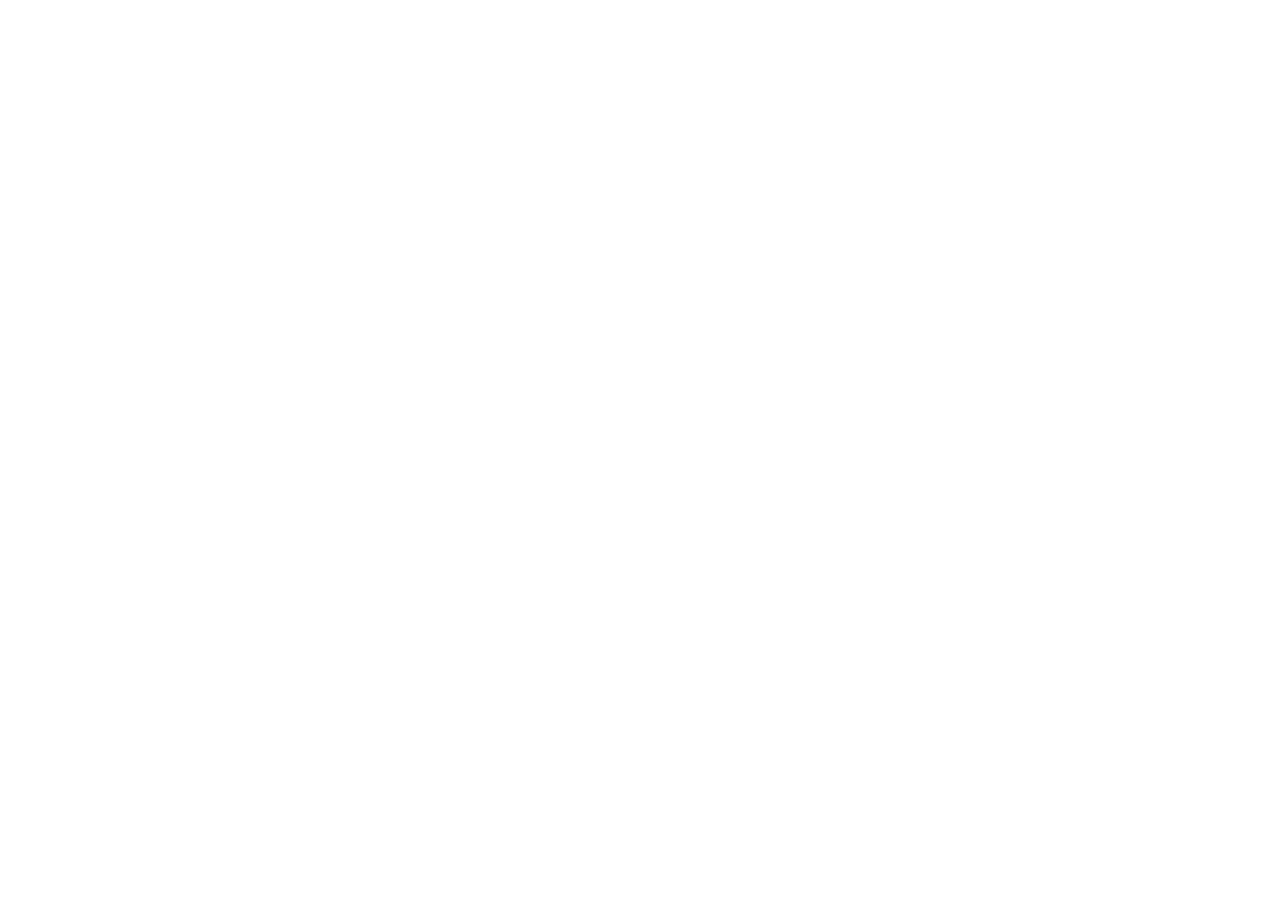
==== home/index.html @ 5209752f "完成登录和注册" ====
<!DOCTYPE html>
<html lang="en">
<head>
    <meta charset="UTF-8">
    <meta http-equiv="X-UA-Compatible" content="IE=edge">
    <meta name="viewport" content="width=device-width, initial-scale=1.0">
    <title>Document</title>
</head>
<body>
    
</body>
</html>
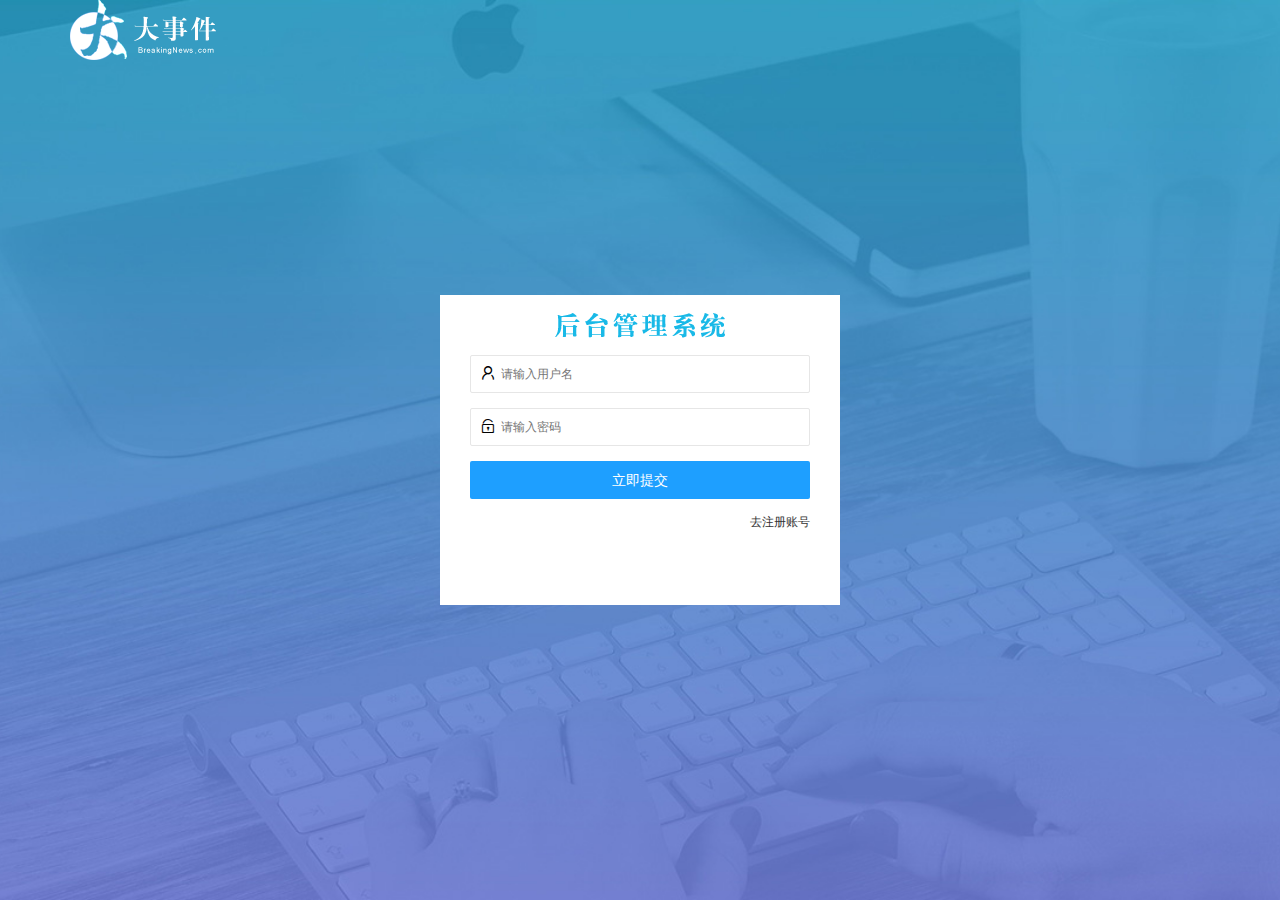
==== commit 12e70aba: "完成了首页的开发" ====
--- a/home/index.html
+++ b/home/index.html
@@ -5,8 +5,90 @@
     <meta http-equiv="X-UA-Compatible" content="IE=edge">
     <meta name="viewport" content="width=device-width, initial-scale=1.0">
     <title>Document</title>
+    <link rel="stylesheet" href="/assets/fonts/iconfont.css">
+    <link rel="stylesheet" href="/assets/lib/layui/css/layui.css">
+    <link rel="stylesheet" href="/assets/css/index.css">
 </head>
-<body>
-    
-</body>
+<body class="layui-layout-body">
+    <div class="layui-layout layui-layout-admin">
+      <div class="layui-header">
+        <div class="layui-logo">
+            <img src="/assets/images/logo.png" alt="">
+        </div>
+        <!-- 头部区域（可配合layui已有的水平导航） -->
+        <ul class="layui-nav layui-layout-right">
+          <li class="layui-nav-item">
+            <a href="javascript:;" class="userinfo">
+              <img src="/assets/images/1.jpg" class="layui-nav-img">
+              <span class="text-avatar">A</span>
+              个人中心
+            </a>
+            <dl class="layui-nav-child">
+              <dd><a href="">基本资料</a></dd>
+              <dd><a href="">更换头像</a></dd>
+              <dd><a href="">重置密码</a></dd>
+            </dl>
+          </li>
+          <li class="layui-nav-item">
+              <a href="javascript:;" id="btnLogout"><span class="iconfont icon-tuichu"> 退出</span></a>
+            </li>
+        </ul>
+      </div>
+      
+      <div class="layui-side layui-bg-black">
+        <div class="layui-side-scroll">
+            <div class="userinfo">
+                <img src="/assets/images/1.jpg" class="layui-nav-img">
+                <span class="text-avatar">A</span>
+                <span id="welcome">欢迎小雷</span>                
+            </div>
+          <!-- 左侧导航区域（可配合layui已有的垂直导航） -->
+          <ul class="layui-nav layui-nav-tree " lay-shrink="all"  lay-filter="test">
+            <li class="layui-nav-item layui-this">
+              <a class="" href="/home/dashboard.html" target="fm">
+                  <span class="iconfont icon-home"> 首页</span>
+              </a>
+            </li>
+
+            <li class="layui-nav-item">
+              <a href="javascript:;"><span class="iconfont icon-16"> 文章管理</span></a>
+              <dl class="layui-nav-child">
+                <dd><a href="javascript:;"><i class="layui-icon layui-icon-app"> 文章类别</i></a></dd>
+                <dd><a href="javascript:;"><i class="layui-icon layui-icon-app"> 文章列表</i></a></dd>
+                <dd><a href="javascript:;"><i class="layui-icon layui-icon-app"> 发布文章</i></a></dd>
+              </dl>
+            </li>
+
+            <li class="layui-nav-item">
+                <a href="javascript:;"><span class="iconfont icon-user"> 个人中心</span></a>
+                <dl class="layui-nav-child">
+                    <span class="iconfont icon-xxx"></span>
+                    <dd><a href="javascript:;"><i class="layui-icon layui-icon-app"> 基本资料</i></a></dd>
+                    <dd><a href="javascript:;"><i class="layui-icon layui-icon-app"> 更换头像</i></a></dd>
+                    <dd><a href="javascript:;"><i class="layui-icon layui-icon-app"> 重置密码</i></a></dd>
+                  </dl>
+            </li>
+
+            <li class="layui-nav-item">
+                <a href=""></a>
+            </li>
+          </ul>
+        </div>
+      </div>
+      
+      <div class="layui-body">
+        <!-- 内容主体区域  -->
+        <iframe  name="fm" src="/home/dashboard.html" frameborder="0"></iframe>
+      </div>
+      
+      <div class="layui-footer">    
+         <!-- 底部固定区域 -->
+        © xiaolei.com - 小雷
+      </div> 
+    </div>
+    <script src="/assets/lib/layui/layui.all.js"></script>
+    <script src="/assets/lib/jquery.js"></script>
+    <script src="/assets/js/baseApi.js"></script>
+    <script src="/assets/js/index.js"></script>
+  </body>
 </html>--- a/assets/fonts/iconfont.css
+++ b/assets/fonts/iconfont.css
@@ -0,0 +1,37 @@
+@font-face {font-family: "iconfont";
+  src: url('iconfont.eot?t=1576139966484'); /* IE9 */
+  src: url('iconfont.eot?t=1576139966484#iefix') format('embedded-opentype'), /* IE6-IE8 */
+  url('[data-uri]') format('woff2'),
+  url('iconfont.woff?t=1576139966484') format('woff'),
+  url('iconfont.ttf?t=1576139966484') format('truetype'), /* chrome, firefox, opera, Safari, Android, iOS 4.2+ */
+  url('iconfont.svg?t=1576139966484#iconfont') format('svg'); /* iOS 4.1- */
+}
+
+.iconfont {
+  font-family: "iconfont" !important;
+  font-size: 16px;
+  font-style: normal;
+  -webkit-font-smoothing: antialiased;
+  -moz-osx-font-smoothing: grayscale;
+}
+
+.icon-home:before {
+  content: "\e6a9";
+}
+
+.icon-user:before {
+  content: "\e614";
+}
+
+.icon-pinglun:before {
+  content: "\e616";
+}
+
+.icon-tuichu:before {
+  content: "\e865";
+}
+
+.icon-16:before {
+  content: "\e615";
+}
+
--- a/assets/lib/layui/css/layui.css
+++ b/assets/lib/layui/css/layui.css
@@ -0,0 +1,2 @@
+/** layui-v2.5.5 MIT License By https://www.layui.com */
+ .layui-inline,img{display:inline-block;vertical-align:middle}h1,h2,h3,h4,h5,h6{font-weight:400}.layui-edge,.layui-header,.layui-inline,.layui-main{position:relative}.layui-body,.layui-edge,.layui-elip{overflow:hidden}.layui-btn,.layui-edge,.layui-inline,img{vertical-align:middle}.layui-btn,.layui-disabled,.layui-icon,.layui-unselect{-moz-user-select:none;-webkit-user-select:none;-ms-user-select:none}.layui-elip,.layui-form-checkbox span,.layui-form-pane .layui-form-label{text-overflow:ellipsis;white-space:nowrap}.layui-breadcrumb,.layui-tree-btnGroup{visibility:hidden}blockquote,body,button,dd,div,dl,dt,form,h1,h2,h3,h4,h5,h6,input,li,ol,p,pre,td,textarea,th,ul{margin:0;padding:0;-webkit-tap-highlight-color:rgba(0,0,0,0)}a:active,a:hover{outline:0}img{border:none}li{list-style:none}table{border-collapse:collapse;border-spacing:0}h4,h5,h6{font-size:100%}button,input,optgroup,option,select,textarea{font-family:inherit;font-size:inherit;font-style:inherit;font-weight:inherit;outline:0}pre{white-space:pre-wrap;white-space:-moz-pre-wrap;white-space:-pre-wrap;white-space:-o-pre-wrap;word-wrap:break-word}body{line-height:24px;font:14px Helvetica Neue,Helvetica,PingFang SC,Tahoma,Arial,sans-serif}hr{height:1px;margin:10px 0;border:0;clear:both}a{color:#333;text-decoration:none}a:hover{color:#777}a cite{font-style:normal;*cursor:pointer}.layui-border-box,.layui-border-box *{box-sizing:border-box}.layui-box,.layui-box *{box-sizing:content-box}.layui-clear{clear:both;*zoom:1}.layui-clear:after{content:'\20';clear:both;*zoom:1;display:block;height:0}.layui-inline{*display:inline;*zoom:1}.layui-edge{display:inline-block;width:0;height:0;border-width:6px;border-style:dashed;border-color:transparent}.layui-edge-top{top:-4px;border-bottom-color:#999;border-bottom-style:solid}.layui-edge-right{border-left-color:#999;border-left-style:solid}.layui-edge-bottom{top:2px;border-top-color:#999;border-top-style:solid}.layui-edge-left{border-right-color:#999;border-right-style:solid}.layui-disabled,.layui-disabled:hover{color:#d2d2d2!important;cursor:not-allowed!important}.layui-circle{border-radius:100%}.layui-show{display:block!important}.layui-hide{display:none!important}@font-face{font-family:layui-icon;src:url(../font/iconfont.eot?v=250);src:url(../font/iconfont.eot?v=250#iefix) format('embedded-opentype'),url(../font/iconfont.woff2?v=250) format('woff2'),url(../font/iconfont.woff?v=250) format('woff'),url(../font/iconfont.ttf?v=250) format('truetype'),url(../font/iconfont.svg?v=250#layui-icon) format('svg')}.layui-icon{font-family:layui-icon!important;font-size:16px;font-style:normal;-webkit-font-smoothing:antialiased;-moz-osx-font-smoothing:grayscale}.layui-icon-reply-fill:before{content:"\e611"}.layui-icon-set-fill:before{content:"\e614"}.layui-icon-menu-fill:before{content:"\e60f"}.layui-icon-search:before{content:"\e615"}.layui-icon-share:before{content:"\e641"}.layui-icon-set-sm:before{content:"\e620"}.layui-icon-engine:before{content:"\e628"}.layui-icon-close:before{content:"\1006"}.layui-icon-close-fill:before{content:"\1007"}.layui-icon-chart-screen:before{content:"\e629"}.layui-icon-star:before{content:"\e600"}.layui-icon-circle-dot:before{content:"\e617"}.layui-icon-chat:before{content:"\e606"}.layui-icon-release:before{content:"\e609"}.layui-icon-list:before{content:"\e60a"}.layui-icon-chart:before{content:"\e62c"}.layui-icon-ok-circle:before{content:"\1005"}.layui-icon-layim-theme:before{content:"\e61b"}.layui-icon-table:before{content:"\e62d"}.layui-icon-right:before{content:"\e602"}.layui-icon-left:before{content:"\e603"}.layui-icon-cart-simple:before{content:"\e698"}.layui-icon-face-cry:before{content:"\e69c"}.layui-icon-face-smile:before{content:"\e6af"}.layui-icon-survey:before{content:"\e6b2"}.layui-icon-tree:before{content:"\e62e"}.layui-icon-upload-circle:before{content:"\e62f"}.layui-icon-add-circle:before{content:"\e61f"}.layui-icon-download-circle:before{content:"\e601"}.layui-icon-templeate-1:before{content:"\e630"}.layui-icon-util:before{content:"\e631"}.layui-icon-face-surprised:before{content:"\e664"}.layui-icon-edit:before{content:"\e642"}.layui-icon-speaker:before{content:"\e645"}.layui-icon-down:before{content:"\e61a"}.layui-icon-file:before{content:"\e621"}.layui-icon-layouts:before{content:"\e632"}.layui-icon-rate-half:before{content:"\e6c9"}.layui-icon-add-circle-fine:before{content:"\e608"}.layui-icon-prev-circle:before{content:"\e633"}.layui-icon-read:before{content:"\e705"}.layui-icon-404:before{content:"\e61c"}.layui-icon-carousel:before{content:"\e634"}.layui-icon-help:before{content:"\e607"}.layui-icon-code-circle:before{content:"\e635"}.layui-icon-water:before{content:"\e636"}.layui-icon-username:before{content:"\e66f"}.layui-icon-find-fill:before{content:"\e670"}.layui-icon-about:before{content:"\e60b"}.layui-icon-location:before{content:"\e715"}.layui-icon-up:before{content:"\e619"}.layui-icon-pause:before{content:"\e651"}.layui-icon-date:before{content:"\e637"}.layui-icon-layim-uploadfile:before{content:"\e61d"}.layui-icon-delete:before{content:"\e640"}.layui-icon-play:before{content:"\e652"}.layui-icon-top:before{content:"\e604"}.layui-icon-friends:before{content:"\e612"}.layui-icon-refresh-3:before{content:"\e9aa"}.layui-icon-ok:before{content:"\e605"}.layui-icon-layer:before{content:"\e638"}.layui-icon-face-smile-fine:before{content:"\e60c"}.layui-icon-dollar:before{content:"\e659"}.layui-icon-group:before{content:"\e613"}.layui-icon-layim-download:before{content:"\e61e"}.layui-icon-picture-fine:before{content:"\e60d"}.layui-icon-link:before{content:"\e64c"}.layui-icon-diamond:before{content:"\e735"}.layui-icon-log:before{content:"\e60e"}.layui-icon-rate-solid:before{content:"\e67a"}.layui-icon-fonts-del:before{content:"\e64f"}.layui-icon-unlink:before{content:"\e64d"}.layui-icon-fonts-clear:before{content:"\e639"}.layui-icon-triangle-r:before{content:"\e623"}.layui-icon-circle:before{content:"\e63f"}.layui-icon-radio:before{content:"\e643"}.layui-icon-align-center:before{content:"\e647"}.layui-icon-align-right:before{content:"\e648"}.layui-icon-align-left:before{content:"\e649"}.layui-icon-loading-1:before{content:"\e63e"}.layui-icon-return:before{content:"\e65c"}.layui-icon-fonts-strong:before{content:"\e62b"}.layui-icon-upload:before{content:"\e67c"}.layui-icon-dialogue:before{content:"\e63a"}.layui-icon-video:before{content:"\e6ed"}.layui-icon-headset:before{content:"\e6fc"}.layui-icon-cellphone-fine:before{content:"\e63b"}.layui-icon-add-1:before{content:"\e654"}.layui-icon-face-smile-b:before{content:"\e650"}.layui-icon-fonts-html:before{content:"\e64b"}.layui-icon-form:before{content:"\e63c"}.layui-icon-cart:before{content:"\e657"}.layui-icon-camera-fill:before{content:"\e65d"}.layui-icon-tabs:before{content:"\e62a"}.layui-icon-fonts-code:before{content:"\e64e"}.layui-icon-fire:before{content:"\e756"}.layui-icon-set:before{content:"\e716"}.layui-icon-fonts-u:before{content:"\e646"}.layui-icon-triangle-d:before{content:"\e625"}.layui-icon-tips:before{content:"\e702"}.layui-icon-picture:before{content:"\e64a"}.layui-icon-more-vertical:before{content:"\e671"}.layui-icon-flag:before{content:"\e66c"}.layui-icon-loading:before{content:"\e63d"}.layui-icon-fonts-i:before{content:"\e644"}.layui-icon-refresh-1:before{content:"\e666"}.layui-icon-rmb:before{content:"\e65e"}.layui-icon-home:before{content:"\e68e"}.layui-icon-user:before{content:"\e770"}.layui-icon-notice:before{content:"\e667"}.layui-icon-login-weibo:before{content:"\e675"}.layui-icon-voice:before{content:"\e688"}.layui-icon-upload-drag:before{content:"\e681"}.layui-icon-login-qq:before{content:"\e676"}.layui-icon-snowflake:before{content:"\e6b1"}.layui-icon-file-b:before{content:"\e655"}.layui-icon-template:before{content:"\e663"}.layui-icon-auz:before{content:"\e672"}.layui-icon-console:before{content:"\e665"}.layui-icon-app:before{content:"\e653"}.layui-icon-prev:before{content:"\e65a"}.layui-icon-website:before{content:"\e7ae"}.layui-icon-next:before{content:"\e65b"}.layui-icon-component:before{content:"\e857"}.layui-icon-more:before{content:"\e65f"}.layui-icon-login-wechat:before{content:"\e677"}.layui-icon-shrink-right:before{content:"\e668"}.layui-icon-spread-left:before{content:"\e66b"}.layui-icon-camera:before{content:"\e660"}.layui-icon-note:before{content:"\e66e"}.layui-icon-refresh:before{content:"\e669"}.layui-icon-female:before{content:"\e661"}.layui-icon-male:before{content:"\e662"}.layui-icon-password:before{content:"\e673"}.layui-icon-senior:before{content:"\e674"}.layui-icon-theme:before{content:"\e66a"}.layui-icon-tread:before{content:"\e6c5"}.layui-icon-praise:before{content:"\e6c6"}.layui-icon-star-fill:before{content:"\e658"}.layui-icon-rate:before{content:"\e67b"}.layui-icon-template-1:before{content:"\e656"}.layui-icon-vercode:before{content:"\e679"}.layui-icon-cellphone:before{content:"\e678"}.layui-icon-screen-full:before{content:"\e622"}.layui-icon-screen-restore:before{content:"\e758"}.layui-icon-cols:before{content:"\e610"}.layui-icon-export:before{content:"\e67d"}.layui-icon-print:before{content:"\e66d"}.layui-icon-slider:before{content:"\e714"}.layui-icon-addition:before{content:"\e624"}.layui-icon-subtraction:before{content:"\e67e"}.layui-icon-service:before{content:"\e626"}.layui-icon-transfer:before{content:"\e691"}.layui-main{width:1140px;margin:0 auto}.layui-header{z-index:1000;height:60px}.layui-header a:hover{transition:all .5s;-webkit-transition:all .5s}.layui-side{position:fixed;left:0;top:0;bottom:0;z-index:999;width:200px;overflow-x:hidden}.layui-side-scroll{position:relative;width:220px;height:100%;overflow-x:hidden}.layui-body{position:absolute;left:200px;right:0;top:0;bottom:0;z-index:998;width:auto;overflow-y:auto;box-sizing:border-box}.layui-layout-body{overflow:hidden}.layui-layout-admin .layui-header{background-color:#23262E}.layui-layout-admin .layui-side{top:60px;width:200px;overflow-x:hidden}.layui-layout-admin .layui-body{position:fixed;top:60px;bottom:44px}.layui-layout-admin .layui-main{width:auto;margin:0 15px}.layui-layout-admin .layui-footer{position:fixed;left:200px;right:0;bottom:0;height:44px;line-height:44px;padding:0 15px;background-color:#eee}.layui-layout-admin .layui-logo{position:absolute;left:0;top:0;width:200px;height:100%;line-height:60px;text-align:center;color:#009688;font-size:16px}.layui-layout-admin .layui-header .layui-nav{background:0 0}.layui-layout-left{position:absolute!important;left:200px;top:0}.layui-layout-right{position:absolute!important;right:0;top:0}.layui-container{position:relative;margin:0 auto;padding:0 15px;box-sizing:border-box}.layui-fluid{position:relative;margin:0 auto;padding:0 15px}.layui-row:after,.layui-row:before{content:'';display:block;clear:both}.layui-col-lg1,.layui-col-lg10,.layui-col-lg11,.layui-col-lg12,.layui-col-lg2,.layui-col-lg3,.layui-col-lg4,.layui-col-lg5,.layui-col-lg6,.layui-col-lg7,.layui-col-lg8,.layui-col-lg9,.layui-col-md1,.layui-col-md10,.layui-col-md11,.layui-col-md12,.layui-col-md2,.layui-col-md3,.layui-col-md4,.layui-col-md5,.layui-col-md6,.layui-col-md7,.layui-col-md8,.layui-col-md9,.layui-col-sm1,.layui-col-sm10,.layui-col-sm11,.layui-col-sm12,.layui-col-sm2,.layui-col-sm3,.layui-col-sm4,.layui-col-sm5,.layui-col-sm6,.layui-col-sm7,.layui-col-sm8,.layui-col-sm9,.layui-col-xs1,.layui-col-xs10,.layui-col-xs11,.layui-col-xs12,.layui-col-xs2,.layui-col-xs3,.layui-col-xs4,.layui-col-xs5,.layui-col-xs6,.layui-col-xs7,.layui-col-xs8,.layui-col-xs9{position:relative;display:block;box-sizing:border-box}.layui-col-xs1,.layui-col-xs10,.layui-col-xs11,.layui-col-xs12,.layui-col-xs2,.layui-col-xs3,.layui-col-xs4,.layui-col-xs5,.layui-col-xs6,.layui-col-xs7,.layui-col-xs8,.layui-col-xs9{float:left}.layui-col-xs1{width:8.33333333%}.layui-col-xs2{width:16.66666667%}.layui-col-xs3{width:25%}.layui-col-xs4{width:33.33333333%}.layui-col-xs5{width:41.66666667%}.layui-col-xs6{width:50%}.layui-col-xs7{width:58.33333333%}.layui-col-xs8{width:66.66666667%}.layui-col-xs9{width:75%}.layui-col-xs10{width:83.33333333%}.layui-col-xs11{width:91.66666667%}.layui-col-xs12{width:100%}.layui-col-xs-offset1{margin-left:8.33333333%}.layui-col-xs-offset2{margin-left:16.66666667%}.layui-col-xs-offset3{margin-left:25%}.layui-col-xs-offset4{margin-left:33.33333333%}.layui-col-xs-offset5{margin-left:41.66666667%}.layui-col-xs-offset6{margin-left:50%}.layui-col-xs-offset7{margin-left:58.33333333%}.layui-col-xs-offset8{margin-left:66.66666667%}.layui-col-xs-offset9{margin-left:75%}.layui-col-xs-offset10{margin-left:83.33333333%}.layui-col-xs-offset11{margin-left:91.66666667%}.layui-col-xs-offset12{margin-left:100%}@media screen and (max-width:768px){.layui-hide-xs{display:none!important}.layui-show-xs-block{display:block!important}.layui-show-xs-inline{display:inline!important}.layui-show-xs-inline-block{display:inline-block!important}}@media screen and (min-width:768px){.layui-container{width:750px}.layui-hide-sm{display:none!important}.layui-show-sm-block{display:block!important}.layui-show-sm-inline{display:inline!important}.layui-show-sm-inline-block{display:inline-block!important}.layui-col-sm1,.layui-col-sm10,.layui-col-sm11,.layui-col-sm12,.layui-col-sm2,.layui-col-sm3,.layui-col-sm4,.layui-col-sm5,.layui-col-sm6,.layui-col-sm7,.layui-col-sm8,.layui-col-sm9{float:left}.layui-col-sm1{width:8.33333333%}.layui-col-sm2{width:16.66666667%}.layui-col-sm3{width:25%}.layui-col-sm4{width:33.33333333%}.layui-col-sm5{width:41.66666667%}.layui-col-sm6{width:50%}.layui-col-sm7{width:58.33333333%}.layui-col-sm8{width:66.66666667%}.layui-col-sm9{width:75%}.layui-col-sm10{width:83.33333333%}.layui-col-sm11{width:91.66666667%}.layui-col-sm12{width:100%}.layui-col-sm-offset1{margin-left:8.33333333%}.layui-col-sm-offset2{margin-left:16.66666667%}.layui-col-sm-offset3{margin-left:25%}.layui-col-sm-offset4{margin-left:33.33333333%}.layui-col-sm-offset5{margin-left:41.66666667%}.layui-col-sm-offset6{margin-left:50%}.layui-col-sm-offset7{margin-left:58.33333333%}.layui-col-sm-offset8{margin-left:66.66666667%}.layui-col-sm-offset9{margin-left:75%}.layui-col-sm-offset10{margin-left:83.33333333%}.layui-col-sm-offset11{margin-left:91.66666667%}.layui-col-sm-offset12{margin-left:100%}}@media screen and (min-width:992px){.layui-container{width:970px}.layui-hide-md{display:none!important}.layui-show-md-block{display:block!important}.layui-show-md-inline{display:inline!important}.layui-show-md-inline-block{display:inline-block!important}.layui-col-md1,.layui-col-md10,.layui-col-md11,.layui-col-md12,.layui-col-md2,.layui-col-md3,.layui-col-md4,.layui-col-md5,.layui-col-md6,.layui-col-md7,.layui-col-md8,.layui-col-md9{float:left}.layui-col-md1{width:8.33333333%}.layui-col-md2{width:16.66666667%}.layui-col-md3{width:25%}.layui-col-md4{width:33.33333333%}.layui-col-md5{width:41.66666667%}.layui-col-md6{width:50%}.layui-col-md7{width:58.33333333%}.layui-col-md8{width:66.66666667%}.layui-col-md9{width:75%}.layui-col-md10{width:83.33333333%}.layui-col-md11{width:91.66666667%}.layui-col-md12{width:100%}.layui-col-md-offset1{margin-left:8.33333333%}.layui-col-md-offset2{margin-left:16.66666667%}.layui-col-md-offset3{margin-left:25%}.layui-col-md-offset4{margin-left:33.33333333%}.layui-col-md-offset5{margin-left:41.66666667%}.layui-col-md-offset6{margin-left:50%}.layui-col-md-offset7{margin-left:58.33333333%}.layui-col-md-offset8{margin-left:66.66666667%}.layui-col-md-offset9{margin-left:75%}.layui-col-md-offset10{margin-left:83.33333333%}.layui-col-md-offset11{margin-left:91.66666667%}.layui-col-md-offset12{margin-left:100%}}@media screen and (min-width:1200px){.layui-container{width:1170px}.layui-hide-lg{display:none!important}.layui-show-lg-block{display:block!important}.layui-show-lg-inline{display:inline!important}.layui-show-lg-inline-block{display:inline-block!important}.layui-col-lg1,.layui-col-lg10,.layui-col-lg11,.layui-col-lg12,.layui-col-lg2,.layui-col-lg3,.layui-col-lg4,.layui-col-lg5,.layui-col-lg6,.layui-col-lg7,.layui-col-lg8,.layui-col-lg9{float:left}.layui-col-lg1{width:8.33333333%}.layui-col-lg2{width:16.66666667%}.layui-col-lg3{width:25%}.layui-col-lg4{width:33.33333333%}.layui-col-lg5{width:41.66666667%}.layui-col-lg6{width:50%}.layui-col-lg7{width:58.33333333%}.layui-col-lg8{width:66.66666667%}.layui-col-lg9{width:75%}.layui-col-lg10{width:83.33333333%}.layui-col-lg11{width:91.66666667%}.layui-col-lg12{width:100%}.layui-col-lg-offset1{margin-left:8.33333333%}.layui-col-lg-offset2{margin-left:16.66666667%}.layui-col-lg-offset3{margin-left:25%}.layui-col-lg-offset4{margin-left:33.33333333%}.layui-col-lg-offset5{margin-left:41.66666667%}.layui-col-lg-offset6{margin-left:50%}.layui-col-lg-offset7{margin-left:58.33333333%}.layui-col-lg-offset8{margin-left:66.66666667%}.layui-col-lg-offset9{margin-left:75%}.layui-col-lg-offset10{margin-left:83.33333333%}.layui-col-lg-offset11{margin-left:91.66666667%}.layui-col-lg-offset12{margin-left:100%}}.layui-col-space1{margin:-.5px}.layui-col-space1>*{padding:.5px}.layui-col-space3{margin:-1.5px}.layui-col-space3>*{padding:1.5px}.layui-col-space5{margin:-2.5px}.layui-col-space5>*{padding:2.5px}.layui-col-space8{margin:-3.5px}.layui-col-space8>*{padding:3.5px}.layui-col-space10{margin:-5px}.layui-col-space10>*{padding:5px}.layui-col-space12{margin:-6px}.layui-col-space12>*{padding:6px}.layui-col-space15{margin:-7.5px}.layui-col-space15>*{padding:7.5px}.layui-col-space18{margin:-9px}.layui-col-space18>*{padding:9px}.layui-col-space20{margin:-10px}.layui-col-space20>*{padding:10px}.layui-col-space22{margin:-11px}.layui-col-space22>*{padding:11px}.layui-col-space25{margin:-12.5px}.layui-col-space25>*{padding:12.5px}.layui-col-space30{margin:-15px}.layui-col-space30>*{padding:15px}.layui-btn,.layui-input,.layui-select,.layui-textarea,.layui-upload-button{outline:0;-webkit-appearance:none;transition:all .3s;-webkit-transition:all .3s;box-sizing:border-box}.layui-elem-quote{margin-bottom:10px;padding:15px;line-height:22px;border-left:5px solid #009688;border-radius:0 2px 2px 0;background-color:#f2f2f2}.layui-quote-nm{border-style:solid;border-width:1px 1px 1px 5px;background:0 0}.layui-elem-field{margin-bottom:10px;padding:0;border-width:1px;border-style:solid}.layui-elem-field legend{margin-left:20px;padding:0 10px;font-size:20px;font-weight:300}.layui-field-title{margin:10px 0 20px;border-width:1px 0 0}.layui-field-box{padding:10px 15px}.layui-field-title .layui-field-box{padding:10px 0}.layui-progress{position:relative;height:6px;border-radius:20px;background-color:#e2e2e2}.layui-progress-bar{position:absolute;left:0;top:0;width:0;max-width:100%;height:6px;border-radius:20px;text-align:right;background-color:#5FB878;transition:all .3s;-webkit-transition:all .3s}.layui-progress-big,.layui-progress-big .layui-progress-bar{height:18px;line-height:18px}.layui-progress-text{position:relative;top:-20px;line-height:18px;font-size:12px;color:#666}.layui-progress-big .layui-progress-text{position:static;padding:0 10px;color:#fff}.layui-collapse{border-width:1px;border-style:solid;border-radius:2px}.layui-colla-content,.layui-colla-item{border-top-width:1px;border-top-style:solid}.layui-colla-item:first-child{border-top:none}.layui-colla-title{position:relative;height:42px;line-height:42px;padding:0 15px 0 35px;color:#333;background-color:#f2f2f2;cursor:pointer;font-size:14px;overflow:hidden}.layui-colla-content{display:none;padding:10px 15px;line-height:22px;color:#666}.layui-colla-icon{position:absolute;left:15px;top:0;font-size:14px}.layui-card{margin-bottom:15px;border-radius:2px;background-color:#fff;box-shadow:0 1px 2px 0 rgba(0,0,0,.05)}.layui-card:last-child{margin-bottom:0}.layui-card-header{position:relative;height:42px;line-height:42px;padding:0 15px;border-bottom:1px solid #f6f6f6;color:#333;border-radius:2px 2px 0 0;font-size:14px}.layui-bg-black,.layui-bg-blue,.layui-bg-cyan,.layui-bg-green,.layui-bg-orange,.layui-bg-red{color:#fff!important}.layui-card-body{position:relative;padding:10px 15px;line-height:24px}.layui-card-body[pad15]{padding:15px}.layui-card-body[pad20]{padding:20px}.layui-card-body .layui-table{margin:5px 0}.layui-card .layui-tab{margin:0}.layui-panel-window{position:relative;padding:15px;border-radius:0;border-top:5px solid #E6E6E6;background-color:#fff}.layui-auxiliar-moving{position:fixed;left:0;right:0;top:0;bottom:0;width:100%;height:100%;background:0 0;z-index:9999999999}.layui-form-label,.layui-form-mid,.layui-form-select,.layui-input-block,.layui-input-inline,.layui-textarea{position:relative}.layui-bg-red{background-color:#FF5722!important}.layui-bg-orange{background-color:#FFB800!important}.layui-bg-green{background-color:#009688!important}.layui-bg-cyan{background-color:#2F4056!important}.layui-bg-blue{background-color:#1E9FFF!important}.layui-bg-black{background-color:#393D49!important}.layui-bg-gray{background-color:#eee!important;color:#666!important}.layui-badge-rim,.layui-colla-content,.layui-colla-item,.layui-collapse,.layui-elem-field,.layui-form-pane .layui-form-item[pane],.layui-form-pane .layui-form-label,.layui-input,.layui-layedit,.layui-layedit-tool,.layui-quote-nm,.layui-select,.layui-tab-bar,.layui-tab-card,.layui-tab-title,.layui-tab-title .layui-this:after,.layui-textarea{border-color:#e6e6e6}.layui-timeline-item:before,hr{background-color:#e6e6e6}.layui-text{line-height:22px;font-size:14px;color:#666}.layui-text h1,.layui-text h2,.layui-text h3{font-weight:500;color:#333}.layui-text h1{font-size:30px}.layui-text h2{font-size:24px}.layui-text h3{font-size:18px}.layui-text a:not(.layui-btn){color:#01AAED}.layui-text a:not(.layui-btn):hover{text-decoration:underline}.layui-text ul{padding:5px 0 5px 15px}.layui-text ul li{margin-top:5px;list-style-type:disc}.layui-text em,.layui-word-aux{color:#999!important;padding:0 5px!important}.layui-btn{display:inline-block;height:38px;line-height:38px;padding:0 18px;background-color:#009688;color:#fff;white-space:nowrap;text-align:center;font-size:14px;border:none;border-radius:2px;cursor:pointer}.layui-btn:hover{opacity:.8;filter:alpha(opacity=80);color:#fff}.layui-btn:active{opacity:1;filter:alpha(opacity=100)}.layui-btn+.layui-btn{margin-left:10px}.layui-btn-container{font-size:0}.layui-btn-container .layui-btn{margin-right:10px;margin-bottom:10px}.layui-btn-container .layui-btn+.layui-btn{margin-left:0}.layui-table .layui-btn-container .layui-btn{margin-bottom:9px}.layui-btn-radius{border-radius:100px}.layui-btn .layui-icon{margin-right:3px;font-size:18px;vertical-align:bottom;vertical-align:middle\9}.layui-btn-primary{border:1px solid #C9C9C9;background-color:#fff;color:#555}.layui-btn-primary:hover{border-color:#009688;color:#333}.layui-btn-normal{background-color:#1E9FFF}.layui-btn-warm{background-color:#FFB800}.layui-btn-danger{background-color:#FF5722}.layui-btn-checked{background-color:#5FB878}.layui-btn-disabled,.layui-btn-disabled:active,.layui-btn-disabled:hover{border:1px solid #e6e6e6;background-color:#FBFBFB;color:#C9C9C9;cursor:not-allowed;opacity:1}.layui-btn-lg{height:44px;line-height:44px;padding:0 25px;font-size:16px}.layui-btn-sm{height:30px;line-height:30px;padding:0 10px;font-size:12px}.layui-btn-sm i{font-size:16px!important}.layui-btn-xs{height:22px;line-height:22px;padding:0 5px;font-size:12px}.layui-btn-xs i{font-size:14px!important}.layui-btn-group{display:inline-block;vertical-align:middle;font-size:0}.layui-btn-group .layui-btn{margin-left:0!important;margin-right:0!important;border-left:1px solid rgba(255,255,255,.5);border-radius:0}.layui-btn-group .layui-btn-primary{border-left:none}.layui-btn-group .layui-btn-primary:hover{border-color:#C9C9C9;color:#009688}.layui-btn-group .layui-btn:first-child{border-left:none;border-radius:2px 0 0 2px}.layui-btn-group .layui-btn-primary:first-child{border-left:1px solid #c9c9c9}.layui-btn-group .layui-btn:last-child{border-radius:0 2px 2px 0}.layui-btn-group .layui-btn+.layui-btn{margin-left:0}.layui-btn-group+.layui-btn-group{margin-left:10px}.layui-btn-fluid{width:100%}.layui-input,.layui-select,.layui-textarea{height:38px;line-height:1.3;line-height:38px\9;border-width:1px;border-style:solid;background-color:#fff;border-radius:2px}.layui-input::-webkit-input-placeholder,.layui-select::-webkit-input-placeholder,.layui-textarea::-webkit-input-placeholder{line-height:1.3}.layui-input,.layui-textarea{display:block;width:100%;padding-left:10px}.layui-input:hover,.layui-textarea:hover{border-color:#D2D2D2!important}.layui-input:focus,.layui-textarea:focus{border-color:#C9C9C9!important}.layui-textarea{min-height:100px;height:auto;line-height:20px;padding:6px 10px;resize:vertical}.layui-select{padding:0 10px}.layui-form input[type=checkbox],.layui-form input[type=radio],.layui-form select{display:none}.layui-form [lay-ignore]{display:initial}.layui-form-item{margin-bottom:15px;clear:both;*zoom:1}.layui-form-item:after{content:'\20';clear:both;*zoom:1;display:block;height:0}.layui-form-label{float:left;display:block;padding:9px 15px;width:80px;font-weight:400;line-height:20px;text-align:right}.layui-form-label-col{display:block;float:none;padding:9px 0;line-height:20px;text-align:left}.layui-form-item .layui-inline{margin-bottom:5px;margin-right:10px}.layui-input-block{margin-left:110px;min-height:36px}.layui-input-inline{display:inline-block;vertical-align:middle}.layui-form-item .layui-input-inline{float:left;width:190px;margin-right:10px}.layui-form-text .layui-input-inline{width:auto}.layui-form-mid{float:left;display:block;padding:9px 0!important;line-height:20px;margin-right:10px}.layui-form-danger+.layui-form-select .layui-input,.layui-form-danger:focus{border-color:#FF5722!important}.layui-form-select .layui-input{padding-right:30px;cursor:pointer}.layui-form-select .layui-edge{position:absolute;right:10px;top:50%;margin-top:-3px;cursor:pointer;border-width:6px;border-top-color:#c2c2c2;border-top-style:solid;transition:all .3s;-webkit-transition:all .3s}.layui-form-select dl{display:none;position:absolute;left:0;top:42px;padding:5px 0;z-index:899;min-width:100%;border:1px solid #d2d2d2;max-height:300px;overflow-y:auto;background-color:#fff;border-radius:2px;box-shadow:0 2px 4px rgba(0,0,0,.12);box-sizing:border-box}.layui-form-select dl dd,.layui-form-select dl dt{padding:0 10px;line-height:36px;white-space:nowrap;overflow:hidden;text-overflow:ellipsis}.layui-form-select dl dt{font-size:12px;color:#999}.layui-form-select dl dd{cursor:pointer}.layui-form-select dl dd:hover{background-color:#f2f2f2;-webkit-transition:.5s all;transition:.5s all}.layui-form-select .layui-select-group dd{padding-left:20px}.layui-form-select dl dd.layui-select-tips{padding-left:10px!important;color:#999}.layui-form-select dl dd.layui-this{background-color:#5FB878;color:#fff}.layui-form-checkbox,.layui-form-select dl dd.layui-disabled{background-color:#fff}.layui-form-selected dl{display:block}.layui-form-checkbox,.layui-form-checkbox *,.layui-form-switch{display:inline-block;vertical-align:middle}.layui-form-selected .layui-edge{margin-top:-9px;-webkit-transform:rotate(180deg);transform:rotate(180deg);margin-top:-3px\9}:root .layui-form-selected .layui-edge{margin-top:-9px\0/IE9}.layui-form-selectup dl{top:auto;bottom:42px}.layui-select-none{margin:5px 0;text-align:center;color:#999}.layui-select-disabled .layui-disabled{border-color:#eee!important}.layui-select-disabled .layui-edge{border-top-color:#d2d2d2}.layui-form-checkbox{position:relative;height:30px;line-height:30px;margin-right:10px;padding-right:30px;cursor:pointer;font-size:0;-webkit-transition:.1s linear;transition:.1s linear;box-sizing:border-box}.layui-form-checkbox span{padding:0 10px;height:100%;font-size:14px;border-radius:2px 0 0 2px;background-color:#d2d2d2;color:#fff;overflow:hidden}.layui-form-checkbox:hover span{background-color:#c2c2c2}.layui-form-checkbox i{position:absolute;right:0;top:0;width:30px;height:28px;border:1px solid #d2d2d2;border-left:none;border-radius:0 2px 2px 0;color:#fff;font-size:20px;text-align:center}.layui-form-checkbox:hover i{border-color:#c2c2c2;color:#c2c2c2}.layui-form-checked,.layui-form-checked:hover{border-color:#5FB878}.layui-form-checked span,.layui-form-checked:hover span{background-color:#5FB878}.layui-form-checked i,.layui-form-checked:hover i{color:#5FB878}.layui-form-item .layui-form-checkbox{margin-top:4px}.layui-form-checkbox[lay-skin=primary]{height:auto!important;line-height:normal!important;min-width:18px;min-height:18px;border:none!important;margin-right:0;padding-left:28px;padding-right:0;background:0 0}.layui-form-checkbox[lay-skin=primary] span{padding-left:0;padding-right:15px;line-height:18px;background:0 0;color:#666}.layui-form-checkbox[lay-skin=primary] i{right:auto;left:0;width:16px;height:16px;line-height:16px;border:1px solid #d2d2d2;font-size:12px;border-radius:2px;background-color:#fff;-webkit-transition:.1s linear;transition:.1s linear}.layui-form-checkbox[lay-skin=primary]:hover i{border-color:#5FB878;color:#fff}.layui-form-checked[lay-skin=primary] i{border-color:#5FB878!important;background-color:#5FB878;color:#fff}.layui-checkbox-disbaled[lay-skin=primary] span{background:0 0!important;color:#c2c2c2}.layui-checkbox-disbaled[lay-skin=primary]:hover i{border-color:#d2d2d2}.layui-form-item .layui-form-checkbox[lay-skin=primary]{margin-top:10px}.layui-form-switch{position:relative;height:22px;line-height:22px;min-width:35px;padding:0 5px;margin-top:8px;border:1px solid #d2d2d2;border-radius:20px;cursor:pointer;background-color:#fff;-webkit-transition:.1s linear;transition:.1s linear}.layui-form-switch i{position:absolute;left:5px;top:3px;width:16px;height:16px;border-radius:20px;background-color:#d2d2d2;-webkit-transition:.1s linear;transition:.1s linear}.layui-form-switch em{position:relative;top:0;width:25px;margin-left:21px;padding:0!important;text-align:center!important;color:#999!important;font-style:normal!important;font-size:12px}.layui-form-onswitch{border-color:#5FB878;background-color:#5FB878}.layui-checkbox-disbaled,.layui-checkbox-disbaled i{border-color:#e2e2e2!important}.layui-form-onswitch i{left:100%;margin-left:-21px;background-color:#fff}.layui-form-onswitch em{margin-left:5px;margin-right:21px;color:#fff!important}.layui-checkbox-disbaled span{background-color:#e2e2e2!important}.layui-checkbox-disbaled:hover i{color:#fff!important}[lay-radio]{display:none}.layui-form-radio,.layui-form-radio *{display:inline-block;vertical-align:middle}.layui-form-radio{line-height:28px;margin:6px 10px 0 0;padding-right:10px;cursor:pointer;font-size:0}.layui-form-radio *{font-size:14px}.layui-form-radio>i{margin-right:8px;font-size:22px;color:#c2c2c2}.layui-form-radio>i:hover,.layui-form-radioed>i{color:#5FB878}.layui-radio-disbaled>i{color:#e2e2e2!important}.layui-form-pane .layui-form-label{width:110px;padding:8px 15px;height:38px;line-height:20px;border-width:1px;border-style:solid;border-radius:2px 0 0 2px;text-align:center;background-color:#FBFBFB;overflow:hidden;box-sizing:border-box}.layui-form-pane .layui-input-inline{margin-left:-1px}.layui-form-pane .layui-input-block{margin-left:110px;left:-1px}.layui-form-pane .layui-input{border-radius:0 2px 2px 0}.layui-form-pane .layui-form-text .layui-form-label{float:none;width:100%;border-radius:2px;box-sizing:border-box;text-align:left}.layui-form-pane .layui-form-text .layui-input-inline{display:block;margin:0;top:-1px;clear:both}.layui-form-pane .layui-form-text .layui-input-block{margin:0;left:0;top:-1px}.layui-form-pane .layui-form-text .layui-textarea{min-height:100px;border-radius:0 0 2px 2px}.layui-form-pane .layui-form-checkbox{margin:4px 0 4px 10px}.layui-form-pane .layui-form-radio,.layui-form-pane .layui-form-switch{margin-top:6px;margin-left:10px}.layui-form-pane .layui-form-item[pane]{position:relative;border-width:1px;border-style:solid}.layui-form-pane .layui-form-item[pane] .layui-form-label{position:absolute;left:0;top:0;height:100%;border-width:0 1px 0 0}.layui-form-pane .layui-form-item[pane] .layui-input-inline{margin-left:110px}@media screen and (max-width:450px){.layui-form-item .layui-form-label{text-overflow:ellipsis;overflow:hidden;white-space:nowrap}.layui-form-item .layui-inline{display:block;margin-right:0;margin-bottom:20px;clear:both}.layui-form-item .layui-inline:after{content:'\20';clear:both;display:block;height:0}.layui-form-item .layui-input-inline{display:block;float:none;left:-3px;width:auto;margin:0 0 10px 112px}.layui-form-item .layui-input-inline+.layui-form-mid{margin-left:110px;top:-5px;padding:0}.layui-form-item .layui-form-checkbox{margin-right:5px;margin-bottom:5px}}.layui-layedit{border-width:1px;border-style:solid;border-radius:2px}.layui-layedit-tool{padding:3px 5px;border-bottom-width:1px;border-bottom-style:solid;font-size:0}.layedit-tool-fixed{position:fixed;top:0;border-top:1px solid #e2e2e2}.layui-layedit-tool .layedit-tool-mid,.layui-layedit-tool .layui-icon{display:inline-block;vertical-align:middle;text-align:center;font-size:14px}.layui-layedit-tool .layui-icon{position:relative;width:32px;height:30px;line-height:30px;margin:3px 5px;color:#777;cursor:pointer;border-radius:2px}.layui-layedit-tool .layui-icon:hover{color:#393D49}.layui-layedit-tool .layui-icon:active{color:#000}.layui-layedit-tool .layedit-tool-active{background-color:#e2e2e2;color:#000}.layui-layedit-tool .layui-disabled,.layui-layedit-tool .layui-disabled:hover{color:#d2d2d2;cursor:not-allowed}.layui-layedit-tool .layedit-tool-mid{width:1px;height:18px;margin:0 10px;background-color:#d2d2d2}.layedit-tool-html{width:50px!important;font-size:30px!important}.layedit-tool-b,.layedit-tool-code,.layedit-tool-help{font-size:16px!important}.layedit-tool-d,.layedit-tool-face,.layedit-tool-image,.layedit-tool-unlink{font-size:18px!important}.layedit-tool-image input{position:absolute;font-size:0;left:0;top:0;width:100%;height:100%;opacity:.01;filter:Alpha(opacity=1);cursor:pointer}.layui-layedit-iframe iframe{display:block;width:100%}#LAY_layedit_code{overflow:hidden}.layui-laypage{display:inline-block;*display:inline;*zoom:1;vertical-align:middle;margin:10px 0;font-size:0}.layui-laypage>a:first-child,.layui-laypage>a:first-child em{border-radius:2px 0 0 2px}.layui-laypage>a:last-child,.layui-laypage>a:last-child em{border-radius:0 2px 2px 0}.layui-laypage>:first-child{margin-left:0!important}.layui-laypage>:last-child{margin-right:0!important}.layui-laypage a,.layui-laypage button,.layui-laypage input,.layui-laypage select,.layui-laypage span{border:1px solid #e2e2e2}.layui-laypage a,.layui-laypage span{display:inline-block;*display:inline;*zoom:1;vertical-align:middle;padding:0 15px;height:28px;line-height:28px;margin:0 -1px 5px 0;background-color:#fff;color:#333;font-size:12px}.layui-flow-more a *,.layui-laypage input,.layui-table-view select[lay-ignore]{display:inline-block}.layui-laypage a:hover{color:#009688}.layui-laypage em{font-style:normal}.layui-laypage .layui-laypage-spr{color:#999;font-weight:700}.layui-laypage a{text-decoration:none}.layui-laypage .layui-laypage-curr{position:relative}.layui-laypage .layui-laypage-curr em{position:relative;color:#fff}.layui-laypage .layui-laypage-curr .layui-laypage-em{position:absolute;left:-1px;top:-1px;padding:1px;width:100%;height:100%;background-color:#009688}.layui-laypage-em{border-radius:2px}.layui-laypage-next em,.layui-laypage-prev em{font-family:Sim sun;font-size:16px}.layui-laypage .layui-laypage-count,.layui-laypage .layui-laypage-limits,.layui-laypage .layui-laypage-refresh,.layui-laypage .layui-laypage-skip{margin-left:10px;margin-right:10px;padding:0;border:none}.layui-laypage .layui-laypage-limits,.layui-laypage .layui-laypage-refresh{vertical-align:top}.layui-laypage .layui-laypage-refresh i{font-size:18px;cursor:pointer}.layui-laypage select{height:22px;padding:3px;border-radius:2px;cursor:pointer}.layui-laypage .layui-laypage-skip{height:30px;line-height:30px;color:#999}.layui-laypage button,.layui-laypage input{height:30px;line-height:30px;border-radius:2px;vertical-align:top;background-color:#fff;box-sizing:border-box}.layui-laypage input{width:40px;margin:0 10px;padding:0 3px;text-align:center}.layui-laypage input:focus,.layui-laypage select:focus{border-color:#009688!important}.layui-laypage button{margin-left:10px;padding:0 10px;cursor:pointer}.layui-table,.layui-table-view{margin:10px 0}.layui-flow-more{margin:10px 0;text-align:center;color:#999;font-size:14px}.layui-flow-more a{height:32px;line-height:32px}.layui-flow-more a *{vertical-align:top}.layui-flow-more a cite{padding:0 20px;border-radius:3px;background-color:#eee;color:#333;font-style:normal}.layui-flow-more a cite:hover{opacity:.8}.layui-flow-more a i{font-size:30px;color:#737383}.layui-table{width:100%;background-color:#fff;color:#666}.layui-table tr{transition:all .3s;-webkit-transition:all .3s}.layui-table th{text-align:left;font-weight:400}.layui-table tbody tr:hover,.layui-table thead tr,.layui-table-click,.layui-table-header,.layui-table-hover,.layui-table-mend,.layui-table-patch,.layui-table-tool,.layui-table-total,.layui-table-total tr,.layui-table[lay-even] tr:nth-child(even){background-color:#f2f2f2}.layui-table td,.layui-table th,.layui-table-col-set,.layui-table-fixed-r,.layui-table-grid-down,.layui-table-header,.layui-table-page,.layui-table-tips-main,.layui-table-tool,.layui-table-total,.layui-table-view,.layui-table[lay-skin=line],.layui-table[lay-skin=row]{border-width:1px;border-style:solid;border-color:#e6e6e6}.layui-table td,.layui-table th{position:relative;padding:9px 15px;min-height:20px;line-height:20px;font-size:14px}.layui-table[lay-skin=line] td,.layui-table[lay-skin=line] th{border-width:0 0 1px}.layui-table[lay-skin=row] td,.layui-table[lay-skin=row] th{border-width:0 1px 0 0}.layui-table[lay-skin=nob] td,.layui-table[lay-skin=nob] th{border:none}.layui-table img{max-width:100px}.layui-table[lay-size=lg] td,.layui-table[lay-size=lg] th{padding:15px 30px}.layui-table-view .layui-table[lay-size=lg] .layui-table-cell{height:40px;line-height:40px}.layui-table[lay-size=sm] td,.layui-table[lay-size=sm] th{font-size:12px;padding:5px 10px}.layui-table-view .layui-table[lay-size=sm] .layui-table-cell{height:20px;line-height:20px}.layui-table[lay-data]{display:none}.layui-table-box{position:relative;overflow:hidden}.layui-table-view .layui-table{position:relative;width:auto;margin:0}.layui-table-view .layui-table[lay-skin=line]{border-width:0 1px 0 0}.layui-table-view .layui-table[lay-skin=row]{border-width:0 0 1px}.layui-table-view .layui-table td,.layui-table-view .layui-table th{padding:5px 0;border-top:none;border-left:none}.layui-table-view .layui-table th.layui-unselect .layui-table-cell span{cursor:pointer}.layui-table-view .layui-table td{cursor:default}.layui-table-view .layui-table td[data-edit=text]{cursor:text}.layui-table-view .layui-form-checkbox[lay-skin=primary] i{width:18px;height:18px}.layui-table-view .layui-form-radio{line-height:0;padding:0}.layui-table-view .layui-form-radio>i{margin:0;font-size:20px}.layui-table-init{position:absolute;left:0;top:0;width:100%;height:100%;text-align:center;z-index:110}.layui-table-init .layui-icon{position:absolute;left:50%;top:50%;margin:-15px 0 0 -15px;font-size:30px;color:#c2c2c2}.layui-table-header{border-width:0 0 1px;overflow:hidden}.layui-table-header .layui-table{margin-bottom:-1px}.layui-table-tool .layui-inline[lay-event]{position:relative;width:26px;height:26px;padding:5px;line-height:16px;margin-right:10px;text-align:center;color:#333;border:1px solid #ccc;cursor:pointer;-webkit-transition:.5s all;transition:.5s all}.layui-table-tool .layui-inline[lay-event]:hover{border:1px solid #999}.layui-table-tool-temp{padding-right:120px}.layui-table-tool-self{position:absolute;right:17px;top:10px}.layui-table-tool .layui-table-tool-self .layui-inline[lay-event]{margin:0 0 0 10px}.layui-table-tool-panel{position:absolute;top:29px;left:-1px;padding:5px 0;min-width:150px;min-height:40px;border:1px solid #d2d2d2;text-align:left;overflow-y:auto;background-color:#fff;box-shadow:0 2px 4px rgba(0,0,0,.12)}.layui-table-cell,.layui-table-tool-panel li{overflow:hidden;text-overflow:ellipsis;white-space:nowrap}.layui-table-tool-panel li{padding:0 10px;line-height:30px;-webkit-transition:.5s all;transition:.5s all}.layui-table-tool-panel li .layui-form-checkbox[lay-skin=primary]{width:100%;padding-left:28px}.layui-table-tool-panel li:hover{background-color:#f2f2f2}.layui-table-tool-panel li .layui-form-checkbox[lay-skin=primary] i{position:absolute;left:0;top:0}.layui-table-tool-panel li .layui-form-checkbox[lay-skin=primary] span{padding:0}.layui-table-tool .layui-table-tool-self .layui-table-tool-panel{left:auto;right:-1px}.layui-table-col-set{position:absolute;right:0;top:0;width:20px;height:100%;border-width:0 0 0 1px;background-color:#fff}.layui-table-sort{width:10px;height:20px;margin-left:5px;cursor:pointer!important}.layui-table-sort .layui-edge{position:absolute;left:5px;border-width:5px}.layui-table-sort .layui-table-sort-asc{top:3px;border-top:none;border-bottom-style:solid;border-bottom-color:#b2b2b2}.layui-table-sort .layui-table-sort-asc:hover{border-bottom-color:#666}.layui-table-sort .layui-table-sort-desc{bottom:5px;border-bottom:none;border-top-style:solid;border-top-color:#b2b2b2}.layui-table-sort .layui-table-sort-desc:hover{border-top-color:#666}.layui-table-sort[lay-sort=asc] .layui-table-sort-asc{border-bottom-color:#000}.layui-table-sort[lay-sort=desc] .layui-table-sort-desc{border-top-color:#000}.layui-table-cell{height:28px;line-height:28px;padding:0 15px;position:relative;box-sizing:border-box}.layui-table-cell .layui-form-checkbox[lay-skin=primary]{top:-1px;padding:0}.layui-table-cell .layui-table-link{color:#01AAED}.laytable-cell-checkbox,.laytable-cell-numbers,.laytable-cell-radio,.laytable-cell-space{padding:0;text-align:center}.layui-table-body{position:relative;overflow:auto;margin-right:-1px;margin-bottom:-1px}.layui-table-body .layui-none{line-height:26px;padding:15px;text-align:center;color:#999}.layui-table-fixed{position:absolute;left:0;top:0;z-index:101}.layui-table-fixed .layui-table-body{overflow:hidden}.layui-table-fixed-l{box-shadow:0 -1px 8px rgba(0,0,0,.08)}.layui-table-fixed-r{left:auto;right:-1px;border-width:0 0 0 1px;box-shadow:-1px 0 8px rgba(0,0,0,.08)}.layui-table-fixed-r .layui-table-header{position:relative;overflow:visible}.layui-table-mend{position:absolute;right:-49px;top:0;height:100%;width:50px}.layui-table-tool{position:relative;z-index:890;width:100%;min-height:50px;line-height:30px;padding:10px 15px;border-width:0 0 1px}.layui-table-tool .layui-btn-container{margin-bottom:-10px}.layui-table-page,.layui-table-total{border-width:1px 0 0;margin-bottom:-1px;overflow:hidden}.layui-table-page{position:relative;width:100%;padding:7px 7px 0;height:41px;font-size:12px;white-space:nowrap}.layui-table-page>div{height:26px}.layui-table-page .layui-laypage{margin:0}.layui-table-page .layui-laypage a,.layui-table-page .layui-laypage span{height:26px;line-height:26px;margin-bottom:10px;border:none;background:0 0}.layui-table-page .layui-laypage a,.layui-table-page .layui-laypage span.layui-laypage-curr{padding:0 12px}.layui-table-page .layui-laypage span{margin-left:0;padding:0}.layui-table-page .layui-laypage .layui-laypage-prev{margin-left:-7px!important}.layui-table-page .layui-laypage .layui-laypage-curr .layui-laypage-em{left:0;top:0;padding:0}.layui-table-page .layui-laypage button,.layui-table-page .layui-laypage input{height:26px;line-height:26px}.layui-table-page .layui-laypage input{width:40px}.layui-table-page .layui-laypage button{padding:0 10px}.layui-table-page select{height:18px}.layui-table-patch .layui-table-cell{padding:0;width:30px}.layui-table-edit{position:absolute;left:0;top:0;width:100%;height:100%;padding:0 14px 1px;border-radius:0;box-shadow:1px 1px 20px rgba(0,0,0,.15)}.layui-table-edit:focus{border-color:#5FB878!important}select.layui-table-edit{padding:0 0 0 10px;border-color:#C9C9C9}.layui-table-view .layui-form-checkbox,.layui-table-view .layui-form-radio,.layui-table-view .layui-form-switch{top:0;margin:0;box-sizing:content-box}.layui-table-view .layui-form-checkbox{top:-1px;height:26px;line-height:26px}.layui-table-view .layui-form-checkbox i{height:26px}.layui-table-grid .layui-table-cell{overflow:visible}.layui-table-grid-down{position:absolute;top:0;right:0;width:26px;height:100%;padding:5px 0;border-width:0 0 0 1px;text-align:center;background-color:#fff;color:#999;cursor:pointer}.layui-table-grid-down .layui-icon{position:absolute;top:50%;left:50%;margin:-8px 0 0 -8px}.layui-table-grid-down:hover{background-color:#fbfbfb}body .layui-table-tips .layui-layer-content{background:0 0;padding:0;box-shadow:0 1px 6px rgba(0,0,0,.12)}.layui-table-tips-main{margin:-44px 0 0 -1px;max-height:150px;padding:8px 15px;font-size:14px;overflow-y:scroll;background-color:#fff;color:#666}.layui-table-tips-c{position:absolute;right:-3px;top:-13px;width:20px;height:20px;padding:3px;cursor:pointer;background-color:#666;border-radius:50%;color:#fff}.layui-table-tips-c:hover{background-color:#777}.layui-table-tips-c:before{position:relative;right:-2px}.layui-upload-file{display:none!important;opacity:.01;filter:Alpha(opacity=1)}.layui-upload-drag,.layui-upload-form,.layui-upload-wrap{display:inline-block}.layui-upload-list{margin:10px 0}.layui-upload-choose{padding:0 10px;color:#999}.layui-upload-drag{position:relative;padding:30px;border:1px dashed #e2e2e2;background-color:#fff;text-align:center;cursor:pointer;color:#999}.layui-upload-drag .layui-icon{font-size:50px;color:#009688}.layui-upload-drag[lay-over]{border-color:#009688}.layui-upload-iframe{position:absolute;width:0;height:0;border:0;visibility:hidden}.layui-upload-wrap{position:relative;vertical-align:middle}.layui-upload-wrap .layui-upload-file{display:block!important;position:absolute;left:0;top:0;z-index:10;font-size:100px;width:100%;height:100%;opacity:.01;filter:Alpha(opacity=1);cursor:pointer}.layui-transfer-active,.layui-transfer-box{display:inline-block;vertical-align:middle}.layui-transfer-box,.layui-transfer-header,.layui-transfer-search{border-width:0;border-style:solid;border-color:#e6e6e6}.layui-transfer-box{position:relative;border-width:1px;width:200px;height:360px;border-radius:2px;background-color:#fff}.layui-transfer-box .layui-form-checkbox{width:100%;margin:0!important}.layui-transfer-header{height:38px;line-height:38px;padding:0 10px;border-bottom-width:1px}.layui-transfer-search{position:relative;padding:10px;border-bottom-width:1px}.layui-transfer-search .layui-input{height:32px;padding-left:30px;font-size:12px}.layui-transfer-search .layui-icon-search{position:absolute;left:20px;top:50%;margin-top:-8px;color:#666}.layui-transfer-active{margin:0 15px}.layui-transfer-active .layui-btn{display:block;margin:0;padding:0 15px;background-color:#5FB878;border-color:#5FB878;color:#fff}.layui-transfer-active .layui-btn-disabled{background-color:#FBFBFB;border-color:#e6e6e6;color:#C9C9C9}.layui-transfer-active .layui-btn:first-child{margin-bottom:15px}.layui-transfer-active .layui-btn .layui-icon{margin:0;font-size:14px!important}.layui-transfer-data{padding:5px 0;overflow:auto}.layui-transfer-data li{height:32px;line-height:32px;padding:0 10px}.layui-transfer-data li:hover{background-color:#f2f2f2;transition:.5s all}.layui-transfer-data .layui-none{padding:15px 10px;text-align:center;color:#999}.layui-nav{position:relative;padding:0 20px;background-color:#393D49;color:#fff;border-radius:2px;font-size:0;box-sizing:border-box}.layui-nav *{font-size:14px}.layui-nav .layui-nav-item{position:relative;display:inline-block;*display:inline;*zoom:1;vertical-align:middle;line-height:60px}.layui-nav .layui-nav-item a{display:block;padding:0 20px;color:#fff;color:rgba(255,255,255,.7);transition:all .3s;-webkit-transition:all .3s}.layui-nav .layui-this:after,.layui-nav-bar,.layui-nav-tree .layui-nav-itemed:after{position:absolute;left:0;top:0;width:0;height:5px;background-color:#5FB878;transition:all .2s;-webkit-transition:all .2s}.layui-nav-bar{z-index:1000}.layui-nav .layui-nav-item a:hover,.layui-nav .layui-this a{color:#fff}.layui-nav .layui-this:after{content:'';top:auto;bottom:0;width:100%}.layui-nav-img{width:30px;height:30px;margin-right:10px;border-radius:50%}.layui-nav .layui-nav-more{content:'';width:0;height:0;border-style:solid dashed dashed;border-color:#fff transparent transparent;overflow:hidden;cursor:pointer;transition:all .2s;-webkit-transition:all .2s;position:absolute;top:50%;right:3px;margin-top:-3px;border-width:6px;border-top-color:rgba(255,255,255,.7)}.layui-nav .layui-nav-mored,.layui-nav-itemed>a .layui-nav-more{margin-top:-9px;border-style:dashed dashed solid;border-color:transparent transparent #fff}.layui-nav-child{display:none;position:absolute;left:0;top:65px;min-width:100%;line-height:36px;padding:5px 0;box-shadow:0 2px 4px rgba(0,0,0,.12);border:1px solid #d2d2d2;background-color:#fff;z-index:100;border-radius:2px;white-space:nowrap}.layui-nav .layui-nav-child a{color:#333}.layui-nav .layui-nav-child a:hover{background-color:#f2f2f2;color:#000}.layui-nav-child dd{position:relative}.layui-nav .layui-nav-child dd.layui-this a,.layui-nav-child dd.layui-this{background-color:#5FB878;color:#fff}.layui-nav-child dd.layui-this:after{display:none}.layui-nav-tree{width:200px;padding:0}.layui-nav-tree .layui-nav-item{display:block;width:100%;line-height:45px}.layui-nav-tree .layui-nav-item a{position:relative;height:45px;line-height:45px;text-overflow:ellipsis;overflow:hidden;white-space:nowrap}.layui-nav-tree .layui-nav-item a:hover{background-color:#4E5465}.layui-nav-tree .layui-nav-bar{width:5px;height:0;background-color:#009688}.layui-nav-tree .layui-nav-child dd.layui-this,.layui-nav-tree .layui-nav-child dd.layui-this a,.layui-nav-tree .layui-this,.layui-nav-tree .layui-this>a,.layui-nav-tree .layui-this>a:hover{background-color:#009688;color:#fff}.layui-nav-tree .layui-this:after{display:none}.layui-nav-itemed>a,.layui-nav-tree .layui-nav-title a,.layui-nav-tree .layui-nav-title a:hover{color:#fff!important}.layui-nav-tree .layui-nav-child{position:relative;z-index:0;top:0;border:none;box-shadow:none}.layui-nav-tree .layui-nav-child a{height:40px;line-height:40px;color:#fff;color:rgba(255,255,255,.7)}.layui-nav-tree .layui-nav-child,.layui-nav-tree .layui-nav-child a:hover{background:0 0;color:#fff}.layui-nav-tree .layui-nav-more{right:10px}.layui-nav-itemed>.layui-nav-child{display:block;padding:0;background-color:rgba(0,0,0,.3)!important}.layui-nav-itemed>.layui-nav-child>.layui-this>.layui-nav-child{display:block}.layui-nav-side{position:fixed;top:0;bottom:0;left:0;overflow-x:hidden;z-index:999}.layui-bg-blue .layui-nav-bar,.layui-bg-blue .layui-nav-itemed:after,.layui-bg-blue .layui-this:after{background-color:#93D1FF}.layui-bg-blue .layui-nav-child dd.layui-this{background-color:#1E9FFF}.layui-bg-blue .layui-nav-itemed>a,.layui-nav-tree.layui-bg-blue .layui-nav-title a,.layui-nav-tree.layui-bg-blue .layui-nav-title a:hover{background-color:#007DDB!important}.layui-breadcrumb{font-size:0}.layui-breadcrumb>*{font-size:14px}.layui-breadcrumb a{color:#999!important}.layui-breadcrumb a:hover{color:#5FB878!important}.layui-breadcrumb a cite{color:#666;font-style:normal}.layui-breadcrumb span[lay-separator]{margin:0 10px;color:#999}.layui-tab{margin:10px 0;text-align:left!important}.layui-tab[overflow]>.layui-tab-title{overflow:hidden}.layui-tab-title{position:relative;left:0;height:40px;white-space:nowrap;font-size:0;border-bottom-width:1px;border-bottom-style:solid;transition:all .2s;-webkit-transition:all .2s}.layui-tab-title li{display:inline-block;*display:inline;*zoom:1;vertical-align:middle;font-size:14px;transition:all .2s;-webkit-transition:all .2s;position:relative;line-height:40px;min-width:65px;padding:0 15px;text-align:center;cursor:pointer}.layui-tab-title li a{display:block}.layui-tab-title .layui-this{color:#000}.layui-tab-title .layui-this:after{position:absolute;left:0;top:0;content:'';width:100%;height:41px;border-width:1px;border-style:solid;border-bottom-color:#fff;border-radius:2px 2px 0 0;box-sizing:border-box;pointer-events:none}.layui-tab-bar{position:absolute;right:0;top:0;z-index:10;width:30px;height:39px;line-height:39px;border-width:1px;border-style:solid;border-radius:2px;text-align:center;background-color:#fff;cursor:pointer}.layui-tab-bar .layui-icon{position:relative;display:inline-block;top:3px;transition:all .3s;-webkit-transition:all .3s}.layui-tab-item{display:none}.layui-tab-more{padding-right:30px;height:auto!important;white-space:normal!important}.layui-tab-more li.layui-this:after{border-bottom-color:#e2e2e2;border-radius:2px}.layui-tab-more .layui-tab-bar .layui-icon{top:-2px;top:3px\9;-webkit-transform:rotate(180deg);transform:rotate(180deg)}:root .layui-tab-more .layui-tab-bar .layui-icon{top:-2px\0/IE9}.layui-tab-content{padding:10px}.layui-tab-title li .layui-tab-close{position:relative;display:inline-block;width:18px;height:18px;line-height:20px;margin-left:8px;top:1px;text-align:center;font-size:14px;color:#c2c2c2;transition:all .2s;-webkit-transition:all .2s}.layui-tab-title li .layui-tab-close:hover{border-radius:2px;background-color:#FF5722;color:#fff}.layui-tab-brief>.layui-tab-title .layui-this{color:#009688}.layui-tab-brief>.layui-tab-more li.layui-this:after,.layui-tab-brief>.layui-tab-title .layui-this:after{border:none;border-radius:0;border-bottom:2px solid #5FB878}.layui-tab-brief[overflow]>.layui-tab-title .layui-this:after{top:-1px}.layui-tab-card{border-width:1px;border-style:solid;border-radius:2px;box-shadow:0 2px 5px 0 rgba(0,0,0,.1)}.layui-tab-card>.layui-tab-title{background-color:#f2f2f2}.layui-tab-card>.layui-tab-title li{margin-right:-1px;margin-left:-1px}.layui-tab-card>.layui-tab-title .layui-this{background-color:#fff}.layui-tab-card>.layui-tab-title .layui-this:after{border-top:none;border-width:1px;border-bottom-color:#fff}.layui-tab-card>.layui-tab-title .layui-tab-bar{height:40px;line-height:40px;border-radius:0;border-top:none;border-right:none}.layui-tab-card>.layui-tab-more .layui-this{background:0 0;color:#5FB878}.layui-tab-card>.layui-tab-more .layui-this:after{border:none}.layui-timeline{padding-left:5px}.layui-timeline-item{position:relative;padding-bottom:20px}.layui-timeline-axis{position:absolute;left:-5px;top:0;z-index:10;width:20px;height:20px;line-height:20px;background-color:#fff;color:#5FB878;border-radius:50%;text-align:center;cursor:pointer}.layui-timeline-axis:hover{color:#FF5722}.layui-timeline-item:before{content:'';position:absolute;left:5px;top:0;z-index:0;width:1px;height:100%}.layui-timeline-item:last-child:before{display:none}.layui-timeline-item:first-child:before{display:block}.layui-timeline-content{padding-left:25px}.layui-timeline-title{position:relative;margin-bottom:10px}.layui-badge,.layui-badge-dot,.layui-badge-rim{position:relative;display:inline-block;padding:0 6px;font-size:12px;text-align:center;background-color:#FF5722;color:#fff;border-radius:2px}.layui-badge{height:18px;line-height:18px}.layui-badge-dot{width:8px;height:8px;padding:0;border-radius:50%}.layui-badge-rim{height:18px;line-height:18px;border-width:1px;border-style:solid;background-color:#fff;color:#666}.layui-btn .layui-badge,.layui-btn .layui-badge-dot{margin-left:5px}.layui-nav .layui-badge,.layui-nav .layui-badge-dot{position:absolute;top:50%;margin:-8px 6px 0}.layui-tab-title .layui-badge,.layui-tab-title .layui-badge-dot{left:5px;top:-2px}.layui-carousel{position:relative;left:0;top:0;background-color:#f8f8f8}.layui-carousel>[carousel-item]{position:relative;width:100%;height:100%;overflow:hidden}.layui-carousel>[carousel-item]:before{position:absolute;content:'\e63d';left:50%;top:50%;width:100px;line-height:20px;margin:-10px 0 0 -50px;text-align:center;color:#c2c2c2;font-family:layui-icon!important;font-size:30px;font-style:normal;-webkit-font-smoothing:antialiased;-moz-osx-font-smoothing:grayscale}.layui-carousel>[carousel-item]>*{display:none;position:absolute;left:0;top:0;width:100%;height:100%;background-color:#f8f8f8;transition-duration:.3s;-webkit-transition-duration:.3s}.layui-carousel-updown>*{-webkit-transition:.3s ease-in-out up;transition:.3s ease-in-out up}.layui-carousel-arrow{display:none\9;opacity:0;position:absolute;left:10px;top:50%;margin-top:-18px;width:36px;height:36px;line-height:36px;text-align:center;font-size:20px;border:0;border-radius:50%;background-color:rgba(0,0,0,.2);color:#fff;-webkit-transition-duration:.3s;transition-duration:.3s;cursor:pointer}.layui-carousel-arrow[lay-type=add]{left:auto!important;right:10px}.layui-carousel:hover .layui-carousel-arrow[lay-type=add],.layui-carousel[lay-arrow=always] .layui-carousel-arrow[lay-type=add]{right:20px}.layui-carousel[lay-arrow=always] .layui-carousel-arrow{opacity:1;left:20px}.layui-carousel[lay-arrow=none] .layui-carousel-arrow{display:none}.layui-carousel-arrow:hover,.layui-carousel-ind ul:hover{background-color:rgba(0,0,0,.35)}.layui-carousel:hover .layui-carousel-arrow{display:block\9;opacity:1;left:20px}.layui-carousel-ind{position:relative;top:-35px;width:100%;line-height:0!important;text-align:center;font-size:0}.layui-carousel[lay-indicator=outside]{margin-bottom:30px}.layui-carousel[lay-indicator=outside] .layui-carousel-ind{top:10px}.layui-carousel[lay-indicator=outside] .layui-carousel-ind ul{background-color:rgba(0,0,0,.5)}.layui-carousel[lay-indicator=none] .layui-carousel-ind{display:none}.layui-carousel-ind ul{display:inline-block;padding:5px;background-color:rgba(0,0,0,.2);border-radius:10px;-webkit-transition-duration:.3s;transition-duration:.3s}.layui-carousel-ind li{display:inline-block;width:10px;height:10px;margin:0 3px;font-size:14px;background-color:#e2e2e2;background-color:rgba(255,255,255,.5);border-radius:50%;cursor:pointer;-webkit-transition-duration:.3s;transition-duration:.3s}.layui-carousel-ind li:hover{background-color:rgba(255,255,255,.7)}.layui-carousel-ind li.layui-this{background-color:#fff}.layui-carousel>[carousel-item]>.layui-carousel-next,.layui-carousel>[carousel-item]>.layui-carousel-prev,.layui-carousel>[carousel-item]>.layui-this{display:block}.layui-carousel>[carousel-item]>.layui-this{left:0}.layui-carousel>[carousel-item]>.layui-carousel-prev{left:-100%}.layui-carousel>[carousel-item]>.layui-carousel-next{left:100%}.layui-carousel>[carousel-item]>.layui-carousel-next.layui-carousel-left,.layui-carousel>[carousel-item]>.layui-carousel-prev.layui-carousel-right{left:0}.layui-carousel>[carousel-item]>.layui-this.layui-carousel-left{left:-100%}.layui-carousel>[carousel-item]>.layui-this.layui-carousel-right{left:100%}.layui-carousel[lay-anim=updown] .layui-carousel-arrow{left:50%!important;top:20px;margin:0 0 0 -18px}.layui-carousel[lay-anim=updown]>[carousel-item]>*,.layui-carousel[lay-anim=fade]>[carousel-item]>*{left:0!important}.layui-carousel[lay-anim=updown] .layui-carousel-arrow[lay-type=add]{top:auto!important;bottom:20px}.layui-carousel[lay-anim=updown] .layui-carousel-ind{position:absolute;top:50%;right:20px;width:auto;height:auto}.layui-carousel[lay-anim=updown] .layui-carousel-ind ul{padding:3px 5px}.layui-carousel[lay-anim=updown] .layui-carousel-ind li{display:block;margin:6px 0}.layui-carousel[lay-anim=updown]>[carousel-item]>.layui-this{top:0}.layui-carousel[lay-anim=updown]>[carousel-item]>.layui-carousel-prev{top:-100%}.layui-carousel[lay-anim=updown]>[carousel-item]>.layui-carousel-next{top:100%}.layui-carousel[lay-anim=updown]>[carousel-item]>.layui-carousel-next.layui-carousel-left,.layui-carousel[lay-anim=updown]>[carousel-item]>.layui-carousel-prev.layui-carousel-right{top:0}.layui-carousel[lay-anim=updown]>[carousel-item]>.layui-this.layui-carousel-left{top:-100%}.layui-carousel[lay-anim=updown]>[carousel-item]>.layui-this.layui-carousel-right{top:100%}.layui-carousel[lay-anim=fade]>[carousel-item]>.layui-carousel-next,.layui-carousel[lay-anim=fade]>[carousel-item]>.layui-carousel-prev{opacity:0}.layui-carousel[lay-anim=fade]>[carousel-item]>.layui-carousel-next.layui-carousel-left,.layui-carousel[lay-anim=fade]>[carousel-item]>.layui-carousel-prev.layui-carousel-right{opacity:1}.layui-carousel[lay-anim=fade]>[carousel-item]>.layui-this.layui-carousel-left,.layui-carousel[lay-anim=fade]>[carousel-item]>.layui-this.layui-carousel-right{opacity:0}.layui-fixbar{position:fixed;right:15px;bottom:15px;z-index:999999}.layui-fixbar li{width:50px;height:50px;line-height:50px;margin-bottom:1px;text-align:center;cursor:pointer;font-size:30px;background-color:#9F9F9F;color:#fff;border-radius:2px;opacity:.95}.layui-fixbar li:hover{opacity:.85}.layui-fixbar li:active{opacity:1}.layui-fixbar .layui-fixbar-top{display:none;font-size:40px}body .layui-util-face{border:none;background:0 0}body .layui-util-face .layui-layer-content{padding:0;background-color:#fff;color:#666;box-shadow:none}.layui-util-face .layui-layer-TipsG{display:none}.layui-util-face ul{position:relative;width:372px;padding:10px;border:1px solid #D9D9D9;background-color:#fff;box-shadow:0 0 20px rgba(0,0,0,.2)}.layui-util-face ul li{cursor:pointer;float:left;border:1px solid #e8e8e8;height:22px;width:26px;overflow:hidden;margin:-1px 0 0 -1px;padding:4px 2px;text-align:center}.layui-util-face ul li:hover{position:relative;z-index:2;border:1px solid #eb7350;background:#fff9ec}.layui-code{position:relative;margin:10px 0;padding:15px;line-height:20px;border:1px solid #ddd;border-left-width:6px;background-color:#F2F2F2;color:#333;font-family:Courier New;font-size:12px}.layui-rate,.layui-rate *{display:inline-block;vertical-align:middle}.layui-rate{padding:10px 5px 10px 0;font-size:0}.layui-rate li i.layui-icon{font-size:20px;color:#FFB800;margin-right:5px;transition:all .3s;-webkit-transition:all .3s}.layui-rate li i:hover{cursor:pointer;transform:scale(1.12);-webkit-transform:scale(1.12)}.layui-rate[readonly] li i:hover{cursor:default;transform:scale(1)}.layui-colorpicker{width:26px;height:26px;border:1px solid #e6e6e6;padding:5px;border-radius:2px;line-height:24px;display:inline-block;cursor:pointer;transition:all .3s;-webkit-transition:all .3s}.layui-colorpicker:hover{border-color:#d2d2d2}.layui-colorpicker.layui-colorpicker-lg{width:34px;height:34px;line-height:32px}.layui-colorpicker.layui-colorpicker-sm{width:24px;height:24px;line-height:22px}.layui-colorpicker.layui-colorpicker-xs{width:22px;height:22px;line-height:20px}.layui-colorpicker-trigger-bgcolor{display:block;background:url([data-uri]);border-radius:2px}.layui-colorpicker-trigger-span{display:block;height:100%;box-sizing:border-box;border:1px solid rgba(0,0,0,.15);border-radius:2px;text-align:center}.layui-colorpicker-trigger-i{display:inline-block;color:#FFF;font-size:12px}.layui-colorpicker-trigger-i.layui-icon-close{color:#999}.layui-colorpicker-main{position:absolute;z-index:66666666;width:280px;padding:7px;background:#FFF;border:1px solid #d2d2d2;border-radius:2px;box-shadow:0 2px 4px rgba(0,0,0,.12)}.layui-colorpicker-main-wrapper{height:180px;position:relative}.layui-colorpicker-basis{width:260px;height:100%;position:relative}.layui-colorpicker-basis-white{width:100%;height:100%;position:absolute;top:0;left:0;background:linear-gradient(90deg,#FFF,hsla(0,0%,100%,0))}.layui-colorpicker-basis-black{width:100%;height:100%;position:absolute;top:0;left:0;background:linear-gradient(0deg,#000,transparent)}.layui-colorpicker-basis-cursor{width:10px;height:10px;border:1px solid #FFF;border-radius:50%;position:absolute;top:-3px;right:-3px;cursor:pointer}.layui-colorpicker-side{position:absolute;top:0;right:0;width:12px;height:100%;background:linear-gradient(red,#FF0,#0F0,#0FF,#00F,#F0F,red)}.layui-colorpicker-side-slider{width:100%;height:5px;box-shadow:0 0 1px #888;box-sizing:border-box;background:#FFF;border-radius:1px;border:1px solid #f0f0f0;cursor:pointer;position:absolute;left:0}.layui-colorpicker-main-alpha{display:none;height:12px;margin-top:7px;background:url([data-uri])}.layui-colorpicker-alpha-bgcolor{height:100%;position:relative}.layui-colorpicker-alpha-slider{width:5px;height:100%;box-shadow:0 0 1px #888;box-sizing:border-box;background:#FFF;border-radius:1px;border:1px solid #f0f0f0;cursor:pointer;position:absolute;top:0}.layui-colorpicker-main-pre{padding-top:7px;font-size:0}.layui-colorpicker-pre{width:20px;height:20px;border-radius:2px;display:inline-block;margin-left:6px;margin-bottom:7px;cursor:pointer}.layui-colorpicker-pre:nth-child(11n+1){margin-left:0}.layui-colorpicker-pre-isalpha{background:url([data-uri])}.layui-colorpicker-pre.layui-this{box-shadow:0 0 3px 2px rgba(0,0,0,.15)}.layui-colorpicker-pre>div{height:100%;border-radius:2px}.layui-colorpicker-main-input{text-align:right;padding-top:7px}.layui-colorpicker-main-input .layui-btn-container .layui-btn{margin:0 0 0 10px}.layui-colorpicker-main-input div.layui-inline{float:left;margin-right:10px;font-size:14px}.layui-colorpicker-main-input input.layui-input{width:150px;height:30px;color:#666}.layui-slider{height:4px;background:#e2e2e2;border-radius:3px;position:relative;cursor:pointer}.layui-slider-bar{border-radius:3px;position:absolute;height:100%}.layui-slider-step{position:absolute;top:0;width:4px;height:4px;border-radius:50%;background:#FFF;-webkit-transform:translateX(-50%);transform:translateX(-50%)}.layui-slider-wrap{width:36px;height:36px;position:absolute;top:-16px;-webkit-transform:translateX(-50%);transform:translateX(-50%);z-index:10;text-align:center}.layui-slider-wrap-btn{width:12px;height:12px;border-radius:50%;background:#FFF;display:inline-block;vertical-align:middle;cursor:pointer;transition:.3s}.layui-slider-wrap:after{content:"";height:100%;display:inline-block;vertical-align:middle}.layui-slider-wrap-btn.layui-slider-hover,.layui-slider-wrap-btn:hover{transform:scale(1.2)}.layui-slider-wrap-btn.layui-disabled:hover{transform:scale(1)!important}.layui-slider-tips{position:absolute;top:-42px;z-index:66666666;white-space:nowrap;display:none;-webkit-transform:translateX(-50%);transform:translateX(-50%);color:#FFF;background:#000;border-radius:3px;height:25px;line-height:25px;padding:0 10px}.layui-slider-tips:after{content:'';position:absolute;bottom:-12px;left:50%;margin-left:-6px;width:0;height:0;border-width:6px;border-style:solid;border-color:#000 transparent transparent}.layui-slider-input{width:70px;height:32px;border:1px solid #e6e6e6;border-radius:3px;font-size:16px;line-height:32px;position:absolute;right:0;top:-15px}.layui-slider-input-btn{display:none;position:absolute;top:0;right:0;width:20px;height:100%;border-left:1px solid #d2d2d2}.layui-slider-input-btn i{cursor:pointer;position:absolute;right:0;bottom:0;width:20px;height:50%;font-size:12px;line-height:16px;text-align:center;color:#999}.layui-slider-input-btn i:first-child{top:0;border-bottom:1px solid #d2d2d2}.layui-slider-input-txt{height:100%;font-size:14px}.layui-slider-input-txt input{height:100%;border:none}.layui-slider-input-btn i:hover{color:#009688}.layui-slider-vertical{width:4px;margin-left:34px}.layui-slider-vertical .layui-slider-bar{width:4px}.layui-slider-vertical .layui-slider-step{top:auto;left:0;-webkit-transform:translateY(50%);transform:translateY(50%)}.layui-slider-vertical .layui-slider-wrap{top:auto;left:-16px;-webkit-transform:translateY(50%);transform:translateY(50%)}.layui-slider-vertical .layui-slider-tips{top:auto;left:2px}@media \0screen{.layui-slider-wrap-btn{margin-left:-20px}.layui-slider-vertical .layui-slider-wrap-btn{margin-left:0;margin-bottom:-20px}.layui-slider-vertical .layui-slider-tips{margin-left:-8px}.layui-slider>span{margin-left:8px}}.layui-tree{line-height:22px}.layui-tree .layui-form-checkbox{margin:0!important}.layui-tree-set{width:100%;position:relative}.layui-tree-pack{display:none;padding-left:20px;position:relative}.layui-tree-iconClick,.layui-tree-main{display:inline-block;vertical-align:middle}.layui-tree-line .layui-tree-pack{padding-left:27px}.layui-tree-line .layui-tree-set .layui-tree-set:after{content:'';position:absolute;top:14px;left:-9px;width:17px;height:0;border-top:1px dotted #c0c4cc}.layui-tree-entry{position:relative;padding:3px 0;height:20px;white-space:nowrap}.layui-tree-entry:hover{background-color:#eee}.layui-tree-line .layui-tree-entry:hover{background-color:rgba(0,0,0,0)}.layui-tree-line .layui-tree-entry:hover .layui-tree-txt{color:#999;text-decoration:underline;transition:.3s}.layui-tree-main{cursor:pointer;padding-right:10px}.layui-tree-line .layui-tree-set:before{content:'';position:absolute;top:0;left:-9px;width:0;height:100%;border-left:1px dotted #c0c4cc}.layui-tree-line .layui-tree-set.layui-tree-setLineShort:before{height:13px}.layui-tree-line .layui-tree-set.layui-tree-setHide:before{height:0}.layui-tree-iconClick{position:relative;height:20px;line-height:20px;margin:0 10px;color:#c0c4cc}.layui-tree-icon{height:12px;line-height:12px;width:12px;text-align:center;border:1px solid #c0c4cc}.layui-tree-iconClick .layui-icon{font-size:18px}.layui-tree-icon .layui-icon{font-size:12px;color:#666}.layui-tree-iconArrow{padding:0 5px}.layui-tree-iconArrow:after{content:'';position:absolute;left:4px;top:3px;z-index:100;width:0;height:0;border-width:5px;border-style:solid;border-color:transparent transparent transparent #c0c4cc;transition:.5s}.layui-tree-btnGroup,.layui-tree-editInput{position:relative;vertical-align:middle;display:inline-block}.layui-tree-spread>.layui-tree-entry>.layui-tree-iconClick>.layui-tree-iconArrow:after{transform:rotate(90deg) translate(3px,4px)}.layui-tree-txt{display:inline-block;vertical-align:middle;color:#555}.layui-tree-search{margin-bottom:15px;color:#666}.layui-tree-btnGroup .layui-icon{display:inline-block;vertical-align:middle;padding:0 2px;cursor:pointer}.layui-tree-btnGroup .layui-icon:hover{color:#999;transition:.3s}.layui-tree-entry:hover .layui-tree-btnGroup{visibility:visible}.layui-tree-editInput{height:20px;line-height:20px;padding:0 3px;border:none;background-color:rgba(0,0,0,.05)}.layui-tree-emptyText{text-align:center;color:#999}.layui-anim{-webkit-animation-duration:.3s;animation-duration:.3s;-webkit-animation-fill-mode:both;animation-fill-mode:both}.layui-anim.layui-icon{display:inline-block}.layui-anim-loop{-webkit-animation-iteration-count:infinite;animation-iteration-count:infinite}.layui-trans,.layui-trans a{transition:all .3s;-webkit-transition:all .3s}@-webkit-keyframes layui-rotate{from{-webkit-transform:rotate(0)}to{-webkit-transform:rotate(360deg)}}@keyframes layui-rotate{from{transform:rotate(0)}to{transform:rotate(360deg)}}.layui-anim-rotate{-webkit-animation-name:layui-rotate;animation-name:layui-rotate;-webkit-animation-duration:1s;animation-duration:1s;-webkit-animation-timing-function:linear;animation-timing-function:linear}@-webkit-keyframes layui-up{from{-webkit-transform:translate3d(0,100%,0);opacity:.3}to{-webkit-transform:translate3d(0,0,0);opacity:1}}@keyframes layui-up{from{transform:translate3d(0,100%,0);opacity:.3}to{transform:translate3d(0,0,0);opacity:1}}.layui-anim-up{-webkit-animation-name:layui-up;animation-name:layui-up}@-webkit-keyframes layui-upbit{from{-webkit-transform:translate3d(0,30px,0);opacity:.3}to{-webkit-transform:translate3d(0,0,0);opacity:1}}@keyframes layui-upbit{from{transform:translate3d(0,30px,0);opacity:.3}to{transform:translate3d(0,0,0);opacity:1}}.layui-anim-upbit{-webkit-animation-name:layui-upbit;animation-name:layui-upbit}@-webkit-keyframes layui-scale{0%{opacity:.3;-webkit-transform:scale(.5)}100%{opacity:1;-webkit-transform:scale(1)}}@keyframes layui-scale{0%{opacity:.3;-ms-transform:scale(.5);transform:scale(.5)}100%{opacity:1;-ms-transform:scale(1);transform:scale(1)}}.layui-anim-scale{-webkit-animation-name:layui-scale;animation-name:layui-scale}@-webkit-keyframes layui-scale-spring{0%{opacity:.5;-webkit-transform:scale(.5)}80%{opacity:.8;-webkit-transform:scale(1.1)}100%{opacity:1;-webkit-transform:scale(1)}}@keyframes layui-scale-spring{0%{opacity:.5;transform:scale(.5)}80%{opacity:.8;transform:scale(1.1)}100%{opacity:1;transform:scale(1)}}.layui-anim-scaleSpring{-webkit-animation-name:layui-scale-spring;animation-name:layui-scale-spring}@-webkit-keyframes layui-fadein{0%{opacity:0}100%{opacity:1}}@keyframes layui-fadein{0%{opacity:0}100%{opacity:1}}.layui-anim-fadein{-webkit-animation-name:layui-fadein;animation-name:layui-fadein}@-webkit-keyframes layui-fadeout{0%{opacity:1}100%{opacity:0}}@keyframes layui-fadeout{0%{opacity:1}100%{opacity:0}}.layui-anim-fadeout{-webkit-animation-name:layui-fadeout;animation-name:layui-fadeout}--- a/assets/css/index.css
+++ b/assets/css/index.css
@@ -0,0 +1,45 @@
+.layui-footer{
+    text-align: center;
+    font-size: 12px;
+}
+iframe{
+    width: 100%;
+    height: 100%;
+}
+.layui-body{
+    overflow: hidden;
+}
+a{
+    transition: none !important;
+}
+.userinfo{
+    height: 60px;
+    line-height: 60px;
+    text-align: center;
+    font-size: 12px;
+    user-select: none;
+    position: relative;
+    left: 90px;
+    top: 30px;
+    transform: translate(-50%,-50%);
+}
+.layui-side-scroll .userinfo{
+    border-bottom: 1px solid #282b33;
+}
+.layui-nav-img{
+    height: 40px;
+    width: 40px;
+}
+.text-avatar{
+    display: inline-block;
+    height: 40px;
+    width: 40px;
+    background-color: pink;
+    border-radius: 50%;
+    line-height: 40px;
+    text-align: center;
+    font-size: 20px;
+    vertical-align: middle;
+    margin-right: 10px;
+
+}